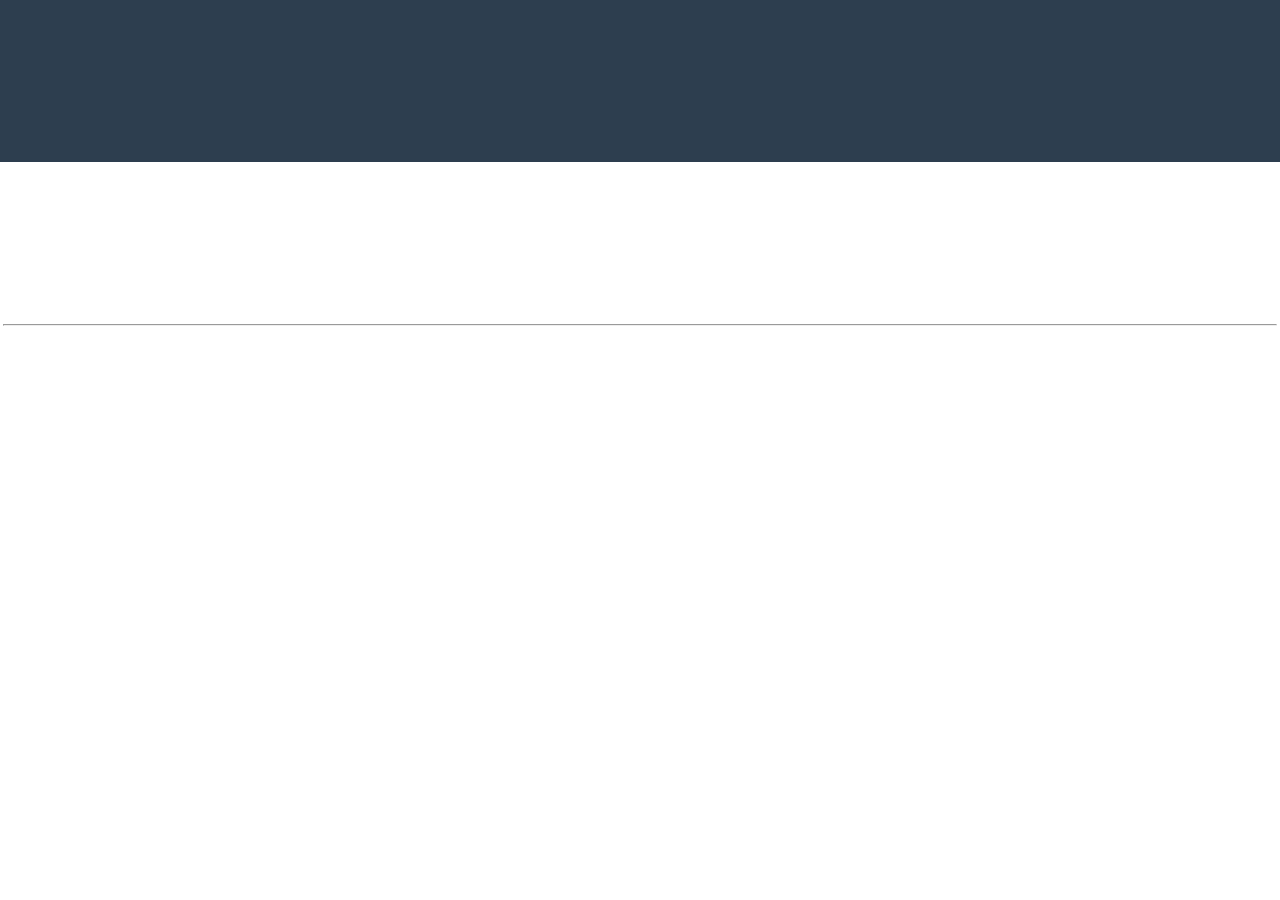
==== index.html @ a69f36d9 "Second commit" ====
<!DOCTYPE html>
<html lang="en">

<head>
  <meta charset="UTF-8">
  <meta name="viewport" content="width=device-width, initial-scale=1.0">
  <title>ACME</title>
  <link rel="preconnect" href="https://fonts.googleapis.com">
  <link rel="preconnect" href="https://fonts.gstatic.com" crossorigin>
  <link href="https://fonts.googleapis.com/css2?family=Open+Sans:ital,wght@0,300..800;1,300..800&display=swap"
    rel="stylesheet">
  <link href="https://fonts.googleapis.com/icon?family=Material+Icons" rel="stylesheet">
  <link rel="stylesheet" href="css/common.css">

</head>
<body>
  <header>
    <div class="container"></div>
  </header>
  <main>
    <section class="hero inner-top-pd">
      <div class="container"></div>
    </section>
    <section class="features container inner-pd"></section>
    <hr class="container">
    <section class="testimonial container inner-pd"></section>
    <section class="cta inner-pd"></section>
  </main>
  <footer class="inner-pd"></footer>
  
</body>
</html>
---- css/common.css ----
@import url('normalize.css');
@import url('reset.css');
@import url('flex-utility.css');

:root {
  /* Layout */
  --base-unit: 27px;
  --base-font: 16px;

  /* Color styles */
  --black: rgba(44, 44, 44, 1);
  --light--gray: rgba(168, 168, 168, 1);
  --medium--gray: rgba(110, 110, 110, 1);
  --super--light--gray: rgba(235, 235, 235, 1);
  --primary: rgba(154, 199, 91, 1);
  --secondary: rgba(85, 118, 44, 1);
  --white: rgba(255, 255, 255, 1);
  --hero: rgba(45, 62, 79, 1);
  --hero--title: rgba(58, 153, 216, 1);
  --medium-blue: rgba(67, 156, 207, 1);
  --light-blue: rgba(72, 157, 205, 1);
  --c-t-a: rgba(41, 44, 46, 1);

  /* Text-size styles */
  --heading--x-l: calc(var(--base-font) * 3.4375);
  --body--l: calc(var(--base-font) * 2);
  --heading--s: calc(var(--base-font) * 1.5);
  --body--m: var(--base-font);
  --nav--item: calc(var(--base-font) * 0.875);
  --body--m-plus: calc(var(--base-font) * 1.125);
  --link: var(--base-font);
  --button---secondary: calc(var(--base-font) * 0.875);
  --button---primary: calc(var(--base-font) * 0.875);
}

body {
  font-family: "Open Sans", sans-serif;
  font-size:var(--base-font);
}

/* 폰트 위계 */
.text-heading-xl {
  font-size: var(--heading--x-l);
  line-height: calc(var(--base-unit) * 3);
}

.text-heading-s {
  font-size: var(--heading--s);
  line-height: var(--base-unit);
}

.text-body-l {
  font-size: var(--body--l);
  line-height: calc(var(--base-unit) * 2);
}

.text-body-m {
  font-size: var(--body--m);
  line-height: var(--base-unit);
}

.text-body-m-plus {
  font-size: var(--body--m-plus);
  line-height: var(--base-unit);
}

/* 링크 버튼 */
.btn{
  height: 39px;
  background: var(--super--light--gray);
  border-radius:3px;
  padding: 0 20px;
  display: inline-flex;
  color:var(--medium--gray);
  align-items: center;
  font-size: calc(var(--base-font) * 0.875);
  font-weight: bold;
  gap:5px;
  text-transform:uppercase;
}
.btn-primary{
  background: var(--primary);
  color:var(--secondary);
}

/* 폼 요소 */
.hero{
  background: var(--hero);
}
form{
  width: 350px;  
  display: flex;
  flex-direction:column;
  gap:10px;
}
form .field{
  height: calc(var(--base-unit) * 2);
  background: var(--white);
  border-radius:3px;
  padding: 0 20px;
  display: flex;
  align-items: center;
  color:var(--light--gray);
}
form .field input{
  font-style:italic;
  color:var(--black);
}
form .field input::placeholder{
  color:var(--super--light--gray);
}
form button{
  height: calc(var(--base-unit) * 2);
  border-radius:3px;
  display: flex;
  align-items: center;
  justify-content: center;
  color:var(--white);
  font-size: calc(var(--base-font) * 1.125);
  text-transform:uppercase;
  font-weight: bold;
  border:1px solid var(--white);
}
/* 레이아웃 */
.container{
  width: 1272px;
  margin:0 auto;
}
.inner-pd{
  padding: calc(var(--base-unit) * 3) 0;
}
.inner-top-pd
{
  padding: calc(var(--base-unit) * 3);
}
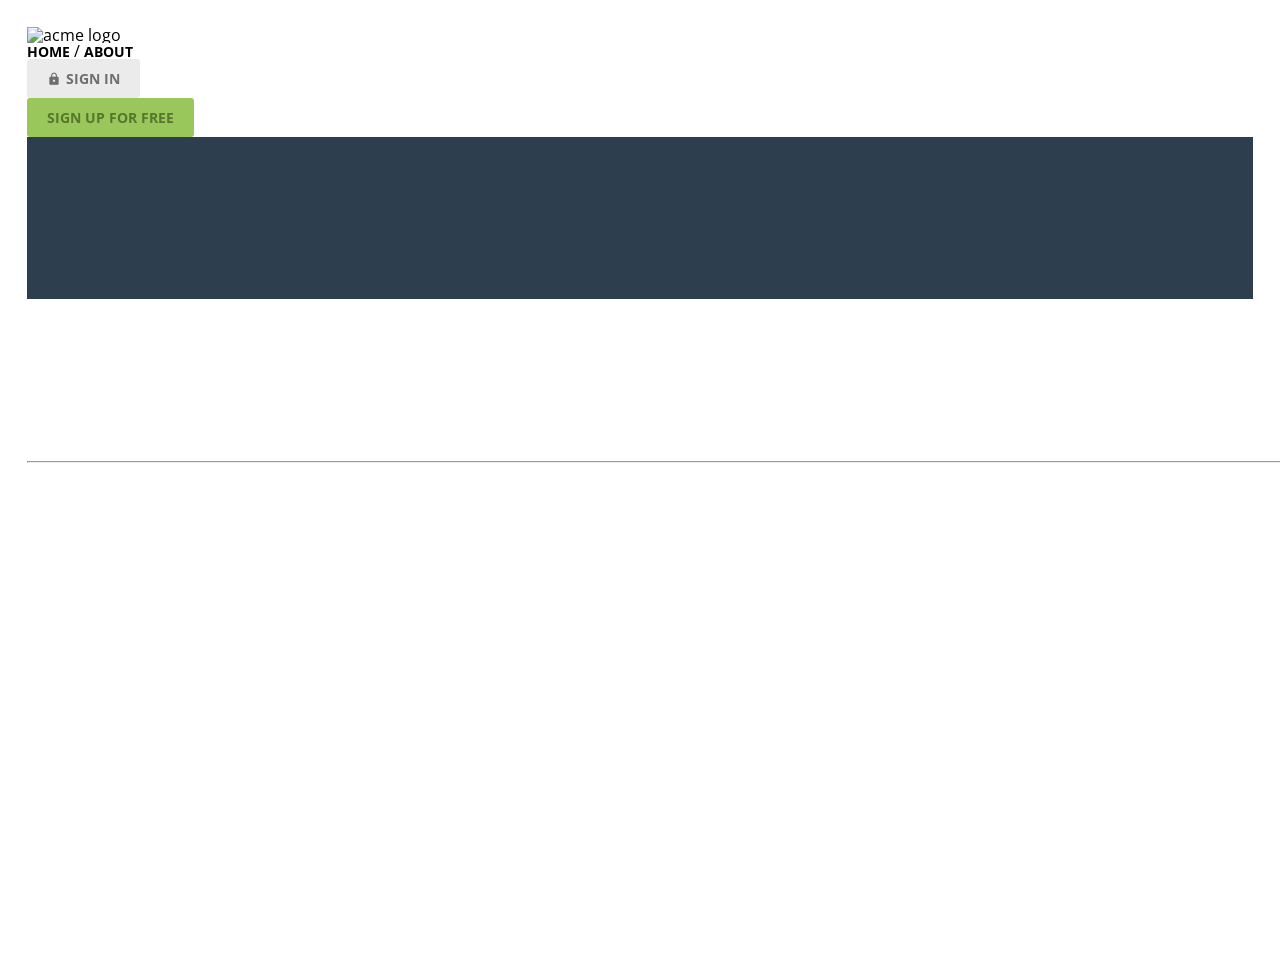
==== commit 2db80bbf: "feat: header HTML 구조 수정" ====
--- a/index.html
+++ b/index.html
@@ -15,8 +15,29 @@
 </head>
 <body>
   <header>
-    <div class="container"></div>
-  </header>
+    <div class="container d-flex justify-content-between align-items-center">
+      <h1>
+        <a href="index.html">
+          <img src="images/logo.png" alt="acme logo">
+          <span>ACME</span>
+        </a>
+      </h1>
+      <nav>
+        <ul class="d-flex align-items-center">
+          <li>
+            <a href="" class="text-nav">home</a>
+            /
+            <a href="" class="text-nav">about</a>
+          </li>
+          <li>
+            <a href="#" class="btn btn-secondary"><span class="material-icons">lock</span>sign in</a>
+          </li>
+          <li>
+            <a href="#" class="btn btn-primary">sign up for free</a>
+          </li>
+        </ul>
+      </nav>
+    </div>
   <main>
     <section class="hero inner-top-pd">
       <div class="container"></div>
--- a/css/common.css
+++ b/css/common.css
@@ -63,7 +63,12 @@
   font-size: var(--body--m-plus);
   line-height: var(--base-unit);
 }
-
+.text-nav
+{
+  font-size: var(--nav--item);
+  font-weight: bold;
+  text-transform: uppercase;
+}
 /* 링크 버튼 */
 .btn{
   height: 39px;
@@ -77,6 +82,10 @@
   font-weight: bold;
   gap:5px;
   text-transform:uppercase;
+}
+.btn .material-icons
+{
+  font-size: 14px;
 }
 .btn-primary{
   background: var(--primary);
@@ -132,4 +141,25 @@
 .inner-top-pd
 {
   padding: calc(var(--base-unit) * 3);
+}
+body>header
+{
+  background: var(--white);
+  padding: var(--base-unit);
+  box-shadow: 0 4px 5px;
+}
+h1>a>span
+{
+  position: absolute;
+  clip-path: inset(50%);
+  width: 1px;
+  height: 1px;
+  overflow: hidden;
+}
+header nav ul
+{
+  gap: 10px;
+}header nav ul:last-child
+{
+  margin-right: 40px;
 }
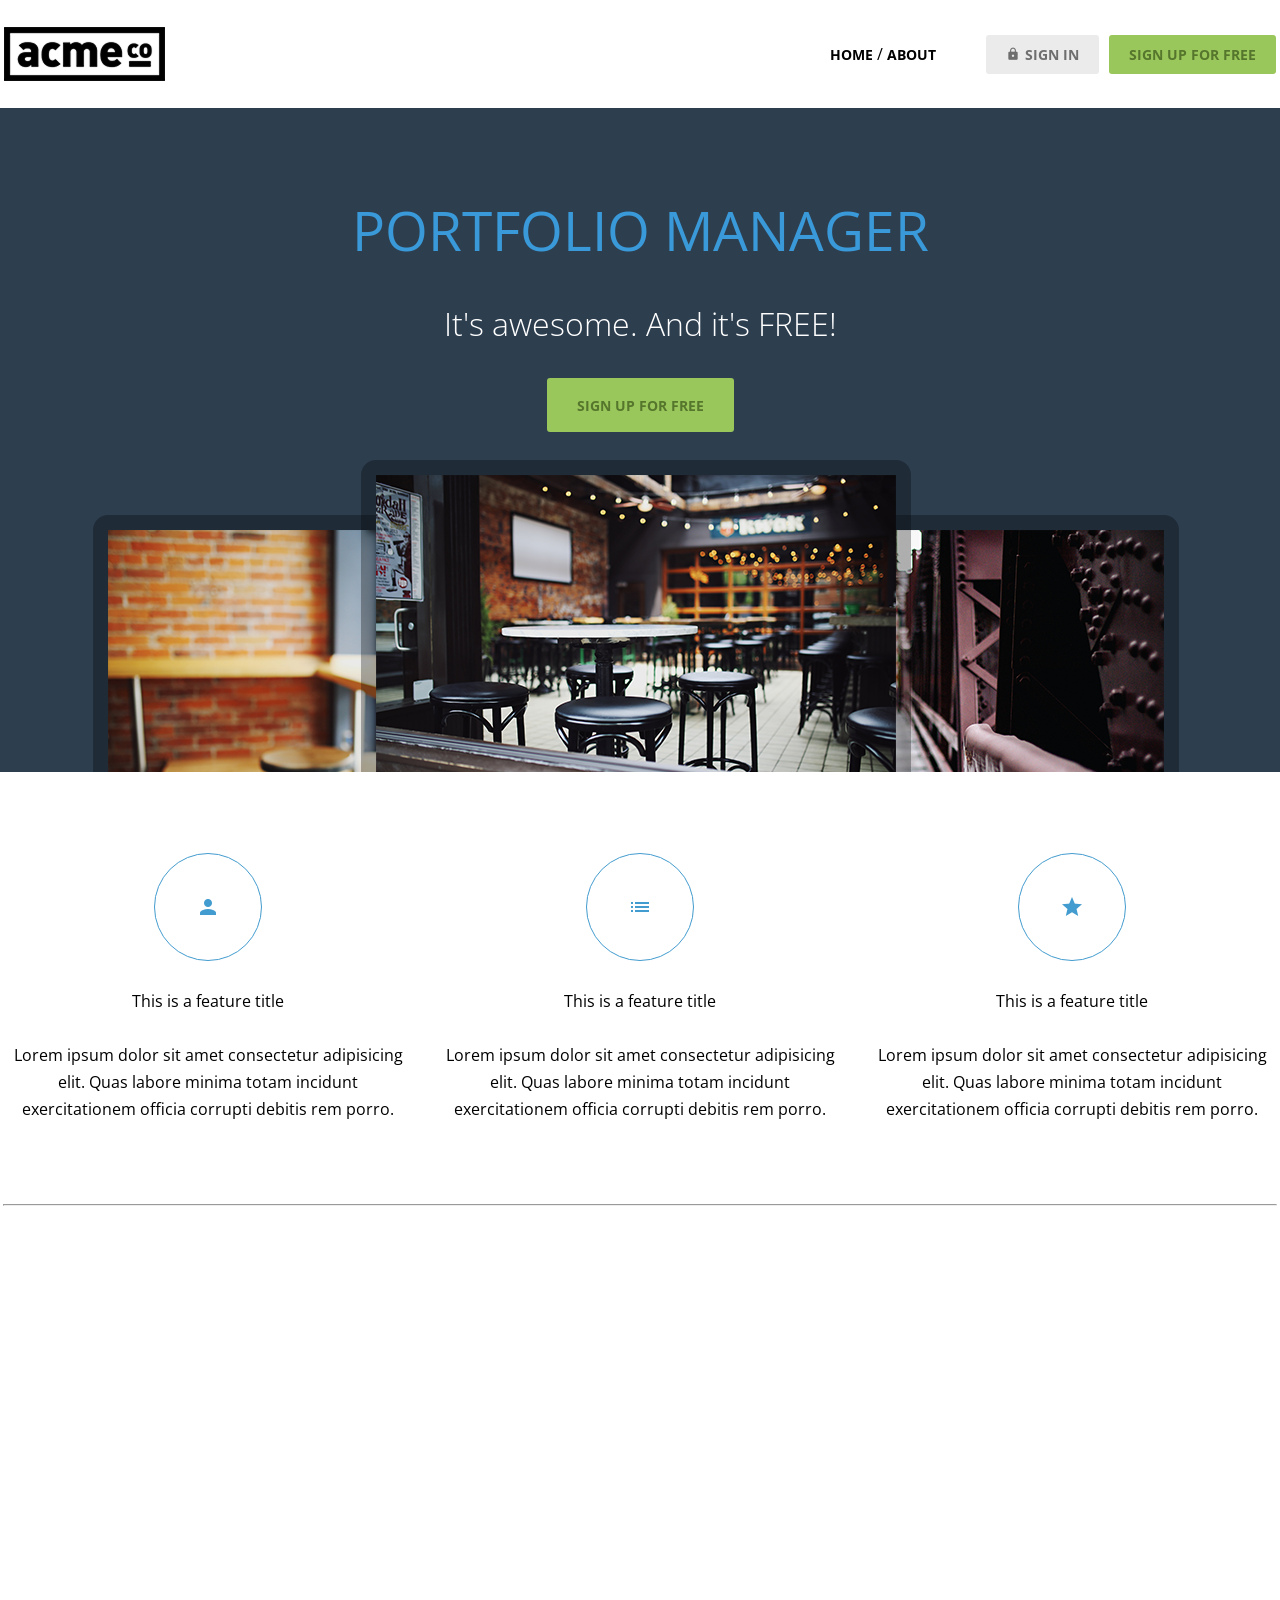
==== commit 5d44f0c1: "feat: Features HTML/CSS 추가" ====
--- a/index.html
+++ b/index.html
@@ -11,15 +11,16 @@
     rel="stylesheet">
   <link href="https://fonts.googleapis.com/icon?family=Material+Icons" rel="stylesheet">
   <link rel="stylesheet" href="css/common.css">
+  <link rel="stylesheet" href="css/index.css">
+</head>
 
-</head>
 <body>
   <header>
     <div class="container d-flex justify-content-between align-items-center">
-      <h1>
+      <h1 class="logo">
         <a href="index.html">
           <img src="images/logo.png" alt="acme logo">
-          <span>ACME</span>
+          <span class="hidden">ACME</span>
         </a>
       </h1>
       <nav>
@@ -38,16 +39,52 @@
         </ul>
       </nav>
     </div>
+  </header>
   <main>
     <section class="hero inner-top-pd">
-      <div class="container"></div>
+      <div class="container d-flex flex-column align-items-center g-1">
+        <h2 class="text-heading-xl">Portfolio Manager</h2>
+        <h3 class="text-body-l">It's awesome. And it's FREE!</h3>
+        <a href="#" class="btn btn-primary big">sign up for free</a>
+        <img src="images/hero_image.png" alt="">
+      </div>
     </section>
-    <section class="features container inner-pd"></section>
+    <section class="features container inner-pd">
+      <h2 class="hidden">Features</h2>
+      <ul class="d-flex justify-content-between">
+        <li>
+          <div class="icon">
+            <span class="material-icons">person</span>
+          </div>
+          <h3>This is a feature title</h3>
+          <p>
+            Lorem ipsum dolor sit amet consectetur adipisicing elit. Quas labore minima totam incidunt exercitationem officia corrupti debitis rem porro. 
+          </p>
+        </li>
+        <li>
+          <div class="icon">
+            <span class="material-icons">list</span>
+          </div>
+          <h3>This is a feature title</h3>
+          <p>
+            Lorem ipsum dolor sit amet consectetur adipisicing elit. Quas labore minima totam incidunt exercitationem officia corrupti debitis rem porro. 
+          </p>
+        </li>
+        <li>
+          <div class="icon">
+            <span class="material-icons">star</span>
+          </div>
+          <h3>This is a feature title</h3>
+          <p>
+            Lorem ipsum dolor sit amet consectetur adipisicing elit. Quas labore minima totam incidunt exercitationem officia corrupti debitis rem porro. 
+          </p>
+        </li>
+      </ul>
+    </section>
     <hr class="container">
     <section class="testimonial container inner-pd"></section>
     <section class="cta inner-pd"></section>
   </main>
   <footer class="inner-pd"></footer>
-  
 </body>
 </html>
--- a/css/common.css
+++ b/css/common.css
@@ -37,11 +37,19 @@
   font-family: "Open Sans", sans-serif;
   font-size:var(--base-font);
 }
-
+body {
+  /* font-family: "Open Sans", sans-serif;
+  font-size:var(--base-font);
+  line-height:var(--base-unit); */
+  font:var(--base-font)/var(--base-unit) "Open Sans",sans-serif;
+}
 /* 폰트 위계 */
 .text-heading-xl {
   font-size: var(--heading--x-l);
   line-height: calc(var(--base-unit) * 3);
+  color: var(--hero--title);
+  text-transform:uppercase;
+  letter-spacing:2%;
 }
 
 .text-heading-s {
@@ -52,6 +60,7 @@
 .text-body-l {
   font-size: var(--body--l);
   line-height: calc(var(--base-unit) * 2);
+  font-weight: 300;
 }
 
 .text-body-m {
@@ -63,9 +72,8 @@
   font-size: var(--body--m-plus);
   line-height: var(--base-unit);
 }
-.text-nav
-{
-  font-size: var(--nav--item);
+.text-nav{
+  font-size:var(--nav--item);
   font-weight: bold;
   text-transform: uppercase;
 }
@@ -83,13 +91,16 @@
   gap:5px;
   text-transform:uppercase;
 }
-.btn .material-icons
-{
+.btn .material-icons{
   font-size: 14px;
 }
 .btn-primary{
   background: var(--primary);
   color:var(--secondary);
+}
+.btn.big{
+  height: calc(var(--base-unit) * 2);
+  padding: 0 30px;
 }
 
 /* 폼 요소 */
@@ -138,28 +149,27 @@
 .inner-pd{
   padding: calc(var(--base-unit) * 3) 0;
 }
-.inner-top-pd
-{
-  padding: calc(var(--base-unit) * 3);
+.inner-top-pd{
+  padding-top: calc(var(--base-unit) * 3);
 }
-body>header
-{
-  background: var(--white);
-  padding: var(--base-unit);
-  box-shadow: 0 4px 5px;
-}
-h1>a>span
-{
+.hidden{
   position: absolute;
-  clip-path: inset(50%);
+  clip-path:inset(50%);
   width: 1px;
   height: 1px;
   overflow: hidden;
 }
-header nav ul
-{
-  gap: 10px;
-}header nav ul:last-child
-{
+
+/* 헤더 */
+body > header {
+  background: var(--white);
+  padding: var(--base-unit) 0;
+  box-shadow:0 4px 5px rgba(0,0,0,.1);
+}
+
+header nav ul{
+  gap:10px;
+}
+header nav ul li:first-child{
   margin-right: 40px;
 }
--- a/css/index.css
+++ b/css/index.css
@@ -0,0 +1,28 @@
+.hero h3{
+  color:var(--white);
+}
+
+.features ul{
+  gap:24px;
+  text-align: center;
+}
+.features ul li
+{
+  display: flex;
+  flex-direction: column;
+  gap:var(--base-unit);
+  align-items: center;
+}
+.features .icon
+{
+  width: calc(var(--base-unit) * 4);
+  height: calc(var(--base-unit) * 4);
+  display: flex;
+  justify-content: center;
+  align-items: center;
+  border:1px solid var(--medium-blue);
+  border-radius:50%;
+  box-sizing: border-box;
+  color: var(--medium-blue);
+  font-size: 36px;
+}
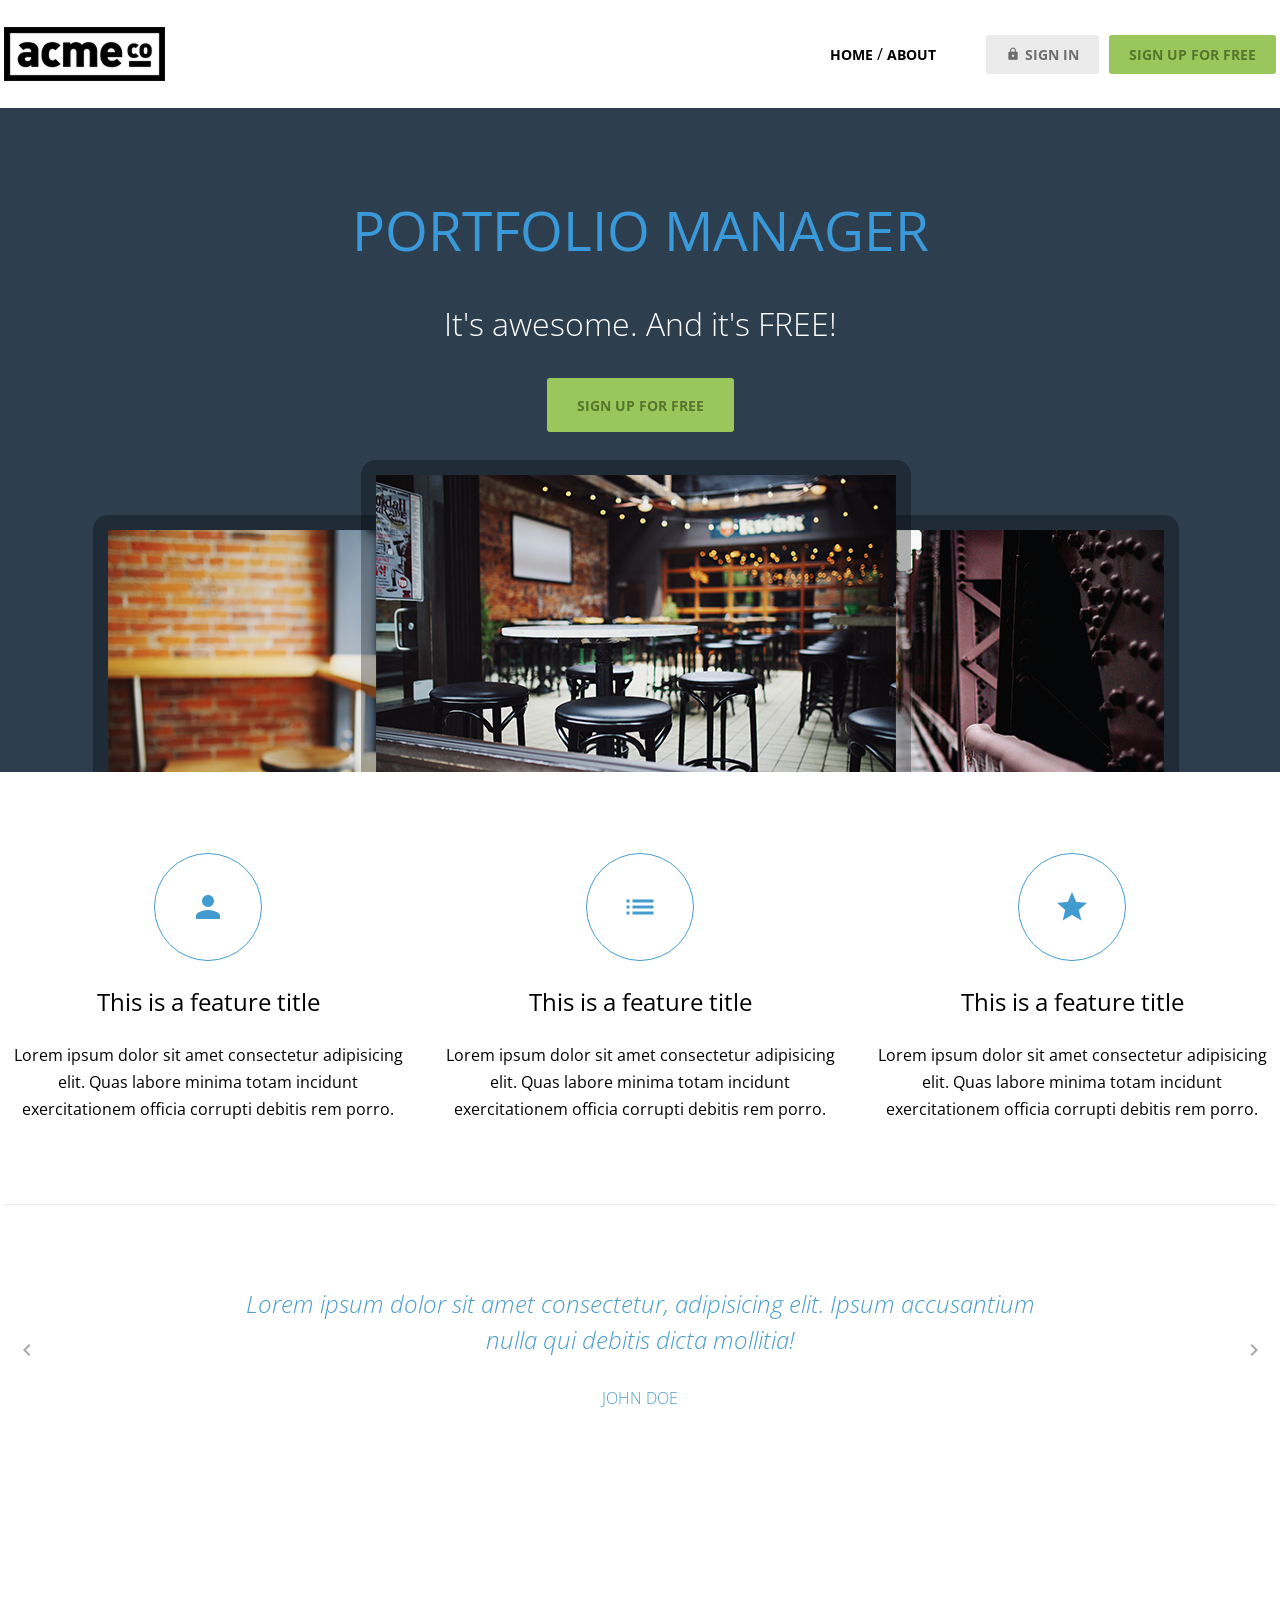
==== commit e46d7d92: "feat: html,css, 슬라이드 수정" ====
--- a/index.html
+++ b/index.html
@@ -1,90 +1,133 @@
-<!DOCTYPE html>
+<!doctype html>
 <html lang="en">
+  <head>
+    <meta charset="UTF-8" />
+    <meta name="viewport" content="width=device-width, initial-scale=1.0" />
+    <title>ACME</title>
+    <link rel="preconnect" href="https://fonts.googleapis.com" />
+    <link rel="preconnect" href="https://fonts.gstatic.com" crossorigin />
+    <link
+      href="https://fonts.googleapis.com/css2?family=Open+Sans:ital,wght@0,300..800;1,300..800&display=swap"
+      rel="stylesheet"
+    />
+    <link href="https://fonts.googleapis.com/icon?family=Material+Icons" rel="stylesheet" />
+    <link rel="stylesheet" href="css/common.css" />
+    <link rel="stylesheet" href="css/index.css" />
+  </head>
 
-<head>
-  <meta charset="UTF-8">
-  <meta name="viewport" content="width=device-width, initial-scale=1.0">
-  <title>ACME</title>
-  <link rel="preconnect" href="https://fonts.googleapis.com">
-  <link rel="preconnect" href="https://fonts.gstatic.com" crossorigin>
-  <link href="https://fonts.googleapis.com/css2?family=Open+Sans:ital,wght@0,300..800;1,300..800&display=swap"
-    rel="stylesheet">
-  <link href="https://fonts.googleapis.com/icon?family=Material+Icons" rel="stylesheet">
-  <link rel="stylesheet" href="css/common.css">
-  <link rel="stylesheet" href="css/index.css">
-</head>
-
-<body>
-  <header>
-    <div class="container d-flex justify-content-between align-items-center">
-      <h1 class="logo">
-        <a href="index.html">
-          <img src="images/logo.png" alt="acme logo">
-          <span class="hidden">ACME</span>
-        </a>
-      </h1>
-      <nav>
-        <ul class="d-flex align-items-center">
+  <body>
+    <header>
+      <div class="container d-flex justify-content-between align-items-center">
+        <h1 class="logo">
+          <a href="index.html">
+            <img src="images/logo.png" alt="acme logo" />
+            <span class="hidden">ACME</span>
+          </a>
+        </h1>
+        <nav>
+          <ul class="d-flex align-items-center">
+            <li>
+              <a href="" class="text-nav">home</a>
+              /
+              <a href="" class="text-nav">about</a>
+            </li>
+            <li>
+              <a href="#" class="btn btn-secondary"
+                ><span class="material-icons">lock</span>sign in</a
+              >
+            </li>
+            <li>
+              <a href="#" class="btn btn-primary">sign up for free</a>
+            </li>
+          </ul>
+        </nav>
+      </div>
+    </header>
+    <main>
+      <section class="hero inner-top-pd">
+        <div class="container d-flex flex-column align-items-center g-1">
+          <h2 class="text-heading-xl">Portfolio Manager</h2>
+          <h3 class="text-body-l">It's awesome. And it's FREE!</h3>
+          <a href="#" class="btn btn-primary big">sign up for free</a>
+          <img src="images/hero_image.png" alt="" />
+        </div>
+      </section>
+      <section class="features container inner-pd">
+        <h2 class="hidden">Features</h2>
+        <ul class="d-flex justify-content-between">
           <li>
-            <a href="" class="text-nav">home</a>
-            /
-            <a href="" class="text-nav">about</a>
+            <div class="icon">
+              <span class="material-icons">person</span>
+            </div>
+            <h3 class="text-heading-s">This is a feature title</h3>
+            <p>
+              Lorem ipsum dolor sit amet consectetur adipisicing elit. Quas labore minima totam
+              incidunt exercitationem officia corrupti debitis rem porro.
+            </p>
           </li>
           <li>
-            <a href="#" class="btn btn-secondary"><span class="material-icons">lock</span>sign in</a>
+            <div class="icon">
+              <span class="material-icons">list</span>
+            </div>
+            <h3 class="text-heading-s">This is a feature title</h3>
+            <p>
+              Lorem ipsum dolor sit amet consectetur adipisicing elit. Quas labore minima totam
+              incidunt exercitationem officia corrupti debitis rem porro.
+            </p>
           </li>
           <li>
-            <a href="#" class="btn btn-primary">sign up for free</a>
+            <div class="icon">
+              <span class="material-icons">star</span>
+            </div>
+            <h3 class="text-heading-s">This is a feature title</h3>
+            <p>
+              Lorem ipsum dolor sit amet consectetur adipisicing elit. Quas labore minima totam
+              incidunt exercitationem officia corrupti debitis rem porro.
+            </p>
           </li>
         </ul>
-      </nav>
-    </div>
-  </header>
-  <main>
-    <section class="hero inner-top-pd">
-      <div class="container d-flex flex-column align-items-center g-1">
-        <h2 class="text-heading-xl">Portfolio Manager</h2>
-        <h3 class="text-body-l">It's awesome. And it's FREE!</h3>
-        <a href="#" class="btn btn-primary big">sign up for free</a>
-        <img src="images/hero_image.png" alt="">
-      </div>
-    </section>
-    <section class="features container inner-pd">
-      <h2 class="hidden">Features</h2>
-      <ul class="d-flex justify-content-between">
-        <li>
-          <div class="icon">
-            <span class="material-icons">person</span>
-          </div>
-          <h3>This is a feature title</h3>
-          <p>
-            Lorem ipsum dolor sit amet consectetur adipisicing elit. Quas labore minima totam incidunt exercitationem officia corrupti debitis rem porro. 
-          </p>
-        </li>
-        <li>
-          <div class="icon">
-            <span class="material-icons">list</span>
-          </div>
-          <h3>This is a feature title</h3>
-          <p>
-            Lorem ipsum dolor sit amet consectetur adipisicing elit. Quas labore minima totam incidunt exercitationem officia corrupti debitis rem porro. 
-          </p>
-        </li>
-        <li>
-          <div class="icon">
-            <span class="material-icons">star</span>
-          </div>
-          <h3>This is a feature title</h3>
-          <p>
-            Lorem ipsum dolor sit amet consectetur adipisicing elit. Quas labore minima totam incidunt exercitationem officia corrupti debitis rem porro. 
-          </p>
-        </li>
-      </ul>
-    </section>
-    <hr class="container">
-    <section class="testimonial container inner-pd"></section>
-    <section class="cta inner-pd"></section>
-  </main>
-  <footer class="inner-pd"></footer>
-</body>
-</html>+      </section>
+      <hr class="container" />
+      <section class="testimonial slidewrapper container inner-pd">
+        <h2 class="hidden">testimonial</h2>
+        <ul class="slidecontainer">
+          <li>
+            <blockquote>
+              <p>
+                Lorem ipsum dolor sit amet consectetur, adipisicing elit. Ipsum accusantium nulla
+                qui debitis dicta mollitia!
+              </p>
+            </blockquote>
+            <small>john doe</small>
+          </li>
+          <li>
+            <blockquote>
+              <p>
+                Lorem ipsum dolor sit amet consectetur, adipisicing elit. Ipsum accusantium nulla
+                qui debitis dicta mollitia!
+              </p>
+            </blockquote>
+            <small>jane</small>
+          </li>
+          <li>
+            <blockquote>
+              <p>
+                Lorem ipsum dolor sit amet consectetur, adipisicing elit. Ipsum accusantium nulla
+                qui debitis dicta mollitia!
+              </p>
+            </blockquote>
+            <small>tomas</small>
+          </li>
+        </ul>
+        <button type="button" class="button prev">
+          <span class="material-icons">chevron_left</span>
+        </button>
+        <button type="button" class="button next">
+          <span class="material-icons">chevron_right</span>
+        </button>
+      </section>
+      <section class="cta inner-pd"></section>
+    </main>
+    <footer class="inner-pd"></footer>
+  </body>
+</html>
--- a/css/common.css
+++ b/css/common.css
@@ -1,6 +1,6 @@
-@import url('normalize.css');
-@import url('reset.css');
-@import url('flex-utility.css');
+@import url("normalize.css");
+@import url("reset.css");
+@import url("flex-utility.css");
 
 :root {
   /* Layout */
@@ -34,22 +34,21 @@
 }
 
 body {
-  font-family: "Open Sans", sans-serif;
-  font-size:var(--base-font);
-}
-body {
   /* font-family: "Open Sans", sans-serif;
   font-size:var(--base-font);
   line-height:var(--base-unit); */
-  font:var(--base-font)/var(--base-unit) "Open Sans",sans-serif;
-}
+  font:
+    var(--base-font)/var(--base-unit) "Open Sans",
+    sans-serif;
+}
+
 /* 폰트 위계 */
 .text-heading-xl {
   font-size: var(--heading--x-l);
   line-height: calc(var(--base-unit) * 3);
   color: var(--hero--title);
-  text-transform:uppercase;
-  letter-spacing:2%;
+  text-transform: uppercase;
+  letter-spacing: 2%;
 }
 
 .text-heading-s {
@@ -72,104 +71,147 @@
   font-size: var(--body--m-plus);
   line-height: var(--base-unit);
 }
-.text-nav{
-  font-size:var(--nav--item);
+.text-nav {
+  font-size: var(--nav--item);
   font-weight: bold;
   text-transform: uppercase;
 }
 /* 링크 버튼 */
-.btn{
+.btn {
   height: 39px;
   background: var(--super--light--gray);
-  border-radius:3px;
+  border-radius: 3px;
   padding: 0 20px;
   display: inline-flex;
-  color:var(--medium--gray);
+  color: var(--medium--gray);
   align-items: center;
   font-size: calc(var(--base-font) * 0.875);
   font-weight: bold;
-  gap:5px;
-  text-transform:uppercase;
-}
-.btn .material-icons{
+  gap: 5px;
+  text-transform: uppercase;
+}
+.btn .material-icons {
   font-size: 14px;
 }
-.btn-primary{
+.btn-primary {
   background: var(--primary);
-  color:var(--secondary);
-}
-.btn.big{
+  color: var(--secondary);
+}
+.btn.big {
   height: calc(var(--base-unit) * 2);
   padding: 0 30px;
 }
 
 /* 폼 요소 */
-.hero{
+.hero {
   background: var(--hero);
 }
-form{
-  width: 350px;  
-  display: flex;
-  flex-direction:column;
-  gap:10px;
-}
-form .field{
+form {
+  width: 350px;
+  display: flex;
+  flex-direction: column;
+  gap: 10px;
+}
+form .field {
   height: calc(var(--base-unit) * 2);
   background: var(--white);
-  border-radius:3px;
+  border-radius: 3px;
   padding: 0 20px;
   display: flex;
   align-items: center;
-  color:var(--light--gray);
-}
-form .field input{
-  font-style:italic;
-  color:var(--black);
-}
-form .field input::placeholder{
-  color:var(--super--light--gray);
-}
-form button{
+  color: var(--light--gray);
+}
+form .field input {
+  font-style: italic;
+  color: var(--black);
+}
+form .field input::placeholder {
+  color: var(--super--light--gray);
+}
+form button {
   height: calc(var(--base-unit) * 2);
-  border-radius:3px;
+  border-radius: 3px;
   display: flex;
   align-items: center;
   justify-content: center;
-  color:var(--white);
+  color: var(--white);
   font-size: calc(var(--base-font) * 1.125);
-  text-transform:uppercase;
+  text-transform: uppercase;
   font-weight: bold;
-  border:1px solid var(--white);
+  border: 1px solid var(--white);
 }
 /* 레이아웃 */
-.container{
+.container {
   width: 1272px;
-  margin:0 auto;
-}
-.inner-pd{
+  margin: 0 auto;
+}
+.inner-pd {
   padding: calc(var(--base-unit) * 3) 0;
 }
-.inner-top-pd{
+.inner-top-pd {
   padding-top: calc(var(--base-unit) * 3);
 }
-.hidden{
+.hidden {
   position: absolute;
-  clip-path:inset(50%);
+  clip-path: inset(50%);
   width: 1px;
   height: 1px;
   overflow: hidden;
+}
+
+hr {
+  border: none;
+  /* border-top:1px solid var(--super--light--gray); */
+  height: 1px;
+  background: var(--super--light--gray);
 }
 
 /* 헤더 */
 body > header {
   background: var(--white);
   padding: var(--base-unit) 0;
-  box-shadow:0 4px 5px rgba(0,0,0,.1);
-}
-
-header nav ul{
-  gap:10px;
-}
-header nav ul li:first-child{
+  box-shadow: 0 4px 5px rgba(0, 0, 0, 0.1);
+}
+
+header nav ul {
+  gap: 10px;
+}
+header nav ul li:first-child {
   margin-right: 40px;
-}+}
+
+/* 슬라이드 */
+.slidewrapper {
+  position: relative;
+  overflow: hidden;
+}
+.slidecontainer {
+  width: 300%; /* js 부모 너비파악, 슬라이드 개수 파악, 너비 계산 지정할 예정 */
+  display: flex;
+  transition: 0.3s ease-out;
+}
+.slidecontainer li {
+  width: 100%;
+  display: flex;
+  flex-direction: column;
+  align-items: center;
+  gap: var(--base-unit);
+}
+.slidewrapper button {
+  width: 45px;
+  height: 45px;
+  display: flex;
+  justify-content: center;
+  align-items: center;
+  color: var(--light--gray);
+  cursor: pointer;
+  position: absolute;
+  top: 50%;
+  transform: translateY(-50%);
+}
+.slidewrapper button.prev {
+  left: 0;
+}
+.slidewrapper button.next {
+  right: 0;
+}
--- a/css/index.css
+++ b/css/index.css
@@ -1,28 +1,43 @@
-.hero h3{
-  color:var(--white);
+.hero h3 {
+  color: var(--white);
 }
 
-.features ul{
-  gap:24px;
+.features ul {
+  gap: 24px;
   text-align: center;
 }
-.features ul li
-{
+.features ul li {
   display: flex;
   flex-direction: column;
-  gap:var(--base-unit);
+  gap: var(--base-unit);
   align-items: center;
 }
-.features .icon
-{
+.features .icon {
   width: calc(var(--base-unit) * 4);
   height: calc(var(--base-unit) * 4);
   display: flex;
   justify-content: center;
   align-items: center;
-  border:1px solid var(--medium-blue);
-  border-radius:50%;
+  border: 1px solid var(--medium-blue);
+  border-radius: 50%;
   box-sizing: border-box;
   color: var(--medium-blue);
+}
+.features .icon span {
   font-size: 36px;
-}+}
+.testimonial li {
+  font-weight: 300;
+  color: var(--light-blue);
+  text-align: center;
+}
+.testimonial blockquote {
+  width: 840px;
+  font-style: italic;
+  font-size: 24px;
+  line-height: 36px;
+}
+.testimonial small {
+  font-weight: 300;
+  text-transform: uppercase;
+}
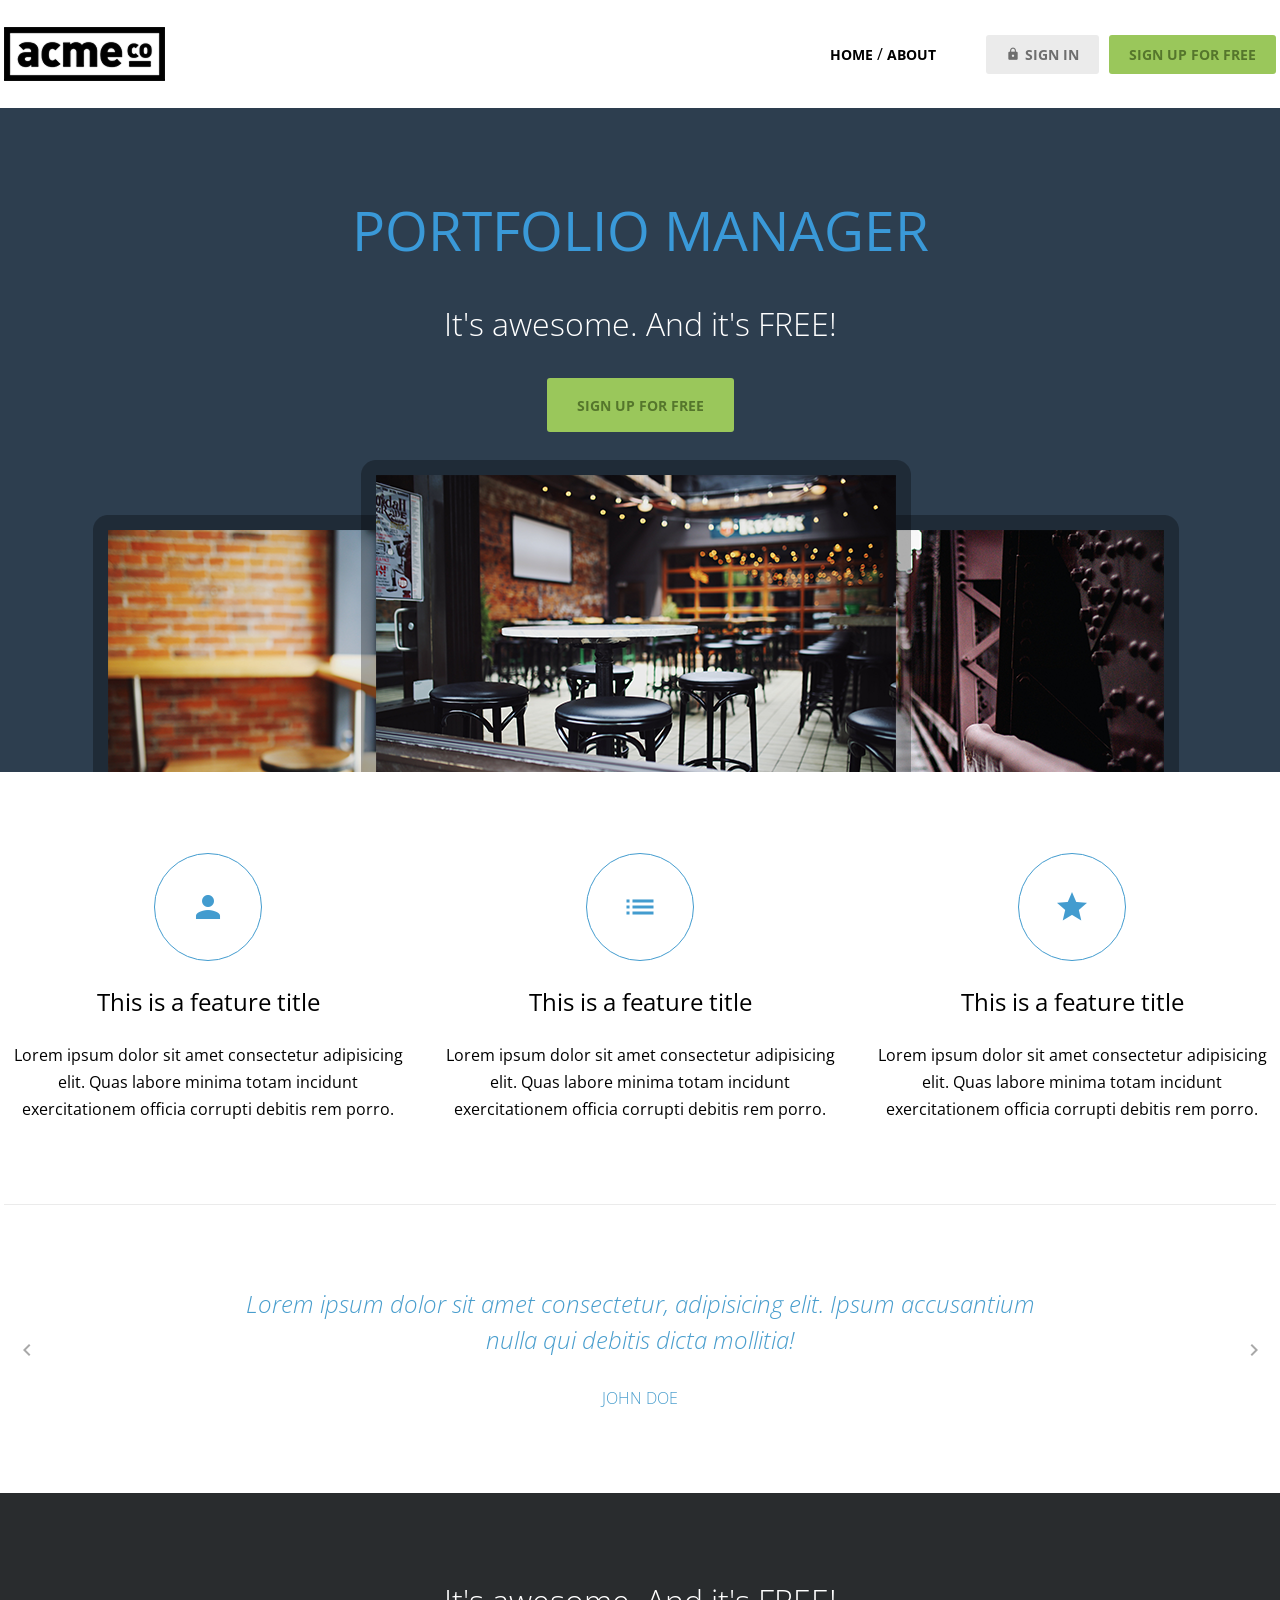
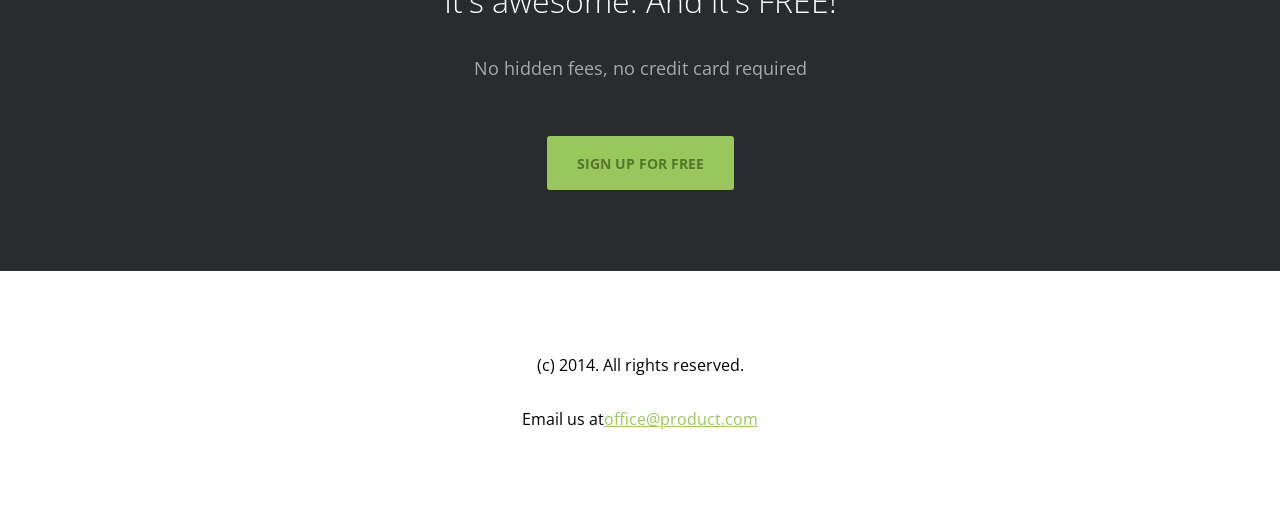
==== commit f9ea3670: "feat: Footer 완성" ====
--- a/index.html
+++ b/index.html
@@ -126,8 +126,17 @@
           <span class="material-icons">chevron_right</span>
         </button>
       </section>
-      <section class="cta inner-pd"></section>
+      <section class="cta inner-pd d-flex flex-column align-items-center g-2">
+        <div class="content d-flex flex-column g-1">
+          <h3 class="text-body-l">It's awesome. And it's FREE!</h3>
+          <p class="text-body-m-plus">No hidden fees, no credit card required</p>
+        </div>
+        <a href="#" class="btn btn-primary big">sign up for free</a>
+      </section>
     </main>
-    <footer class="inner-pd"></footer>
+    <footer class="inner-pd d-flex flex-column align-items-center g-1">
+      <p>(c) 2014. All rights reserved.</p>
+      <p>Email us at<a href="#" class="text-link">office@product.com</a></p>
+    </footer>
   </body>
 </html>
--- a/css/common.css
+++ b/css/common.css
@@ -60,6 +60,7 @@
   font-size: var(--body--l);
   line-height: calc(var(--base-unit) * 2);
   font-weight: 300;
+  text-align: center;
 }
 
 .text-body-m {
@@ -70,6 +71,8 @@
 .text-body-m-plus {
   font-size: var(--body--m-plus);
   line-height: var(--base-unit);
+  text-align: center;
+  color: var(--light--gray);
 }
 .text-nav {
   font-size: var(--nav--item);
@@ -166,6 +169,11 @@
   background: var(--super--light--gray);
 }
 
+.text-link {
+  text-decoration: underline;
+  color: var(--primary);
+}
+
 /* 헤더 */
 body > header {
   background: var(--white);
@@ -215,3 +223,11 @@
 .slidewrapper button.next {
   right: 0;
 }
+
+/* CTA */
+.cta {
+  background: var(--c-t-a);
+}
+.cta h3 {
+  color: var(--white);
+}
